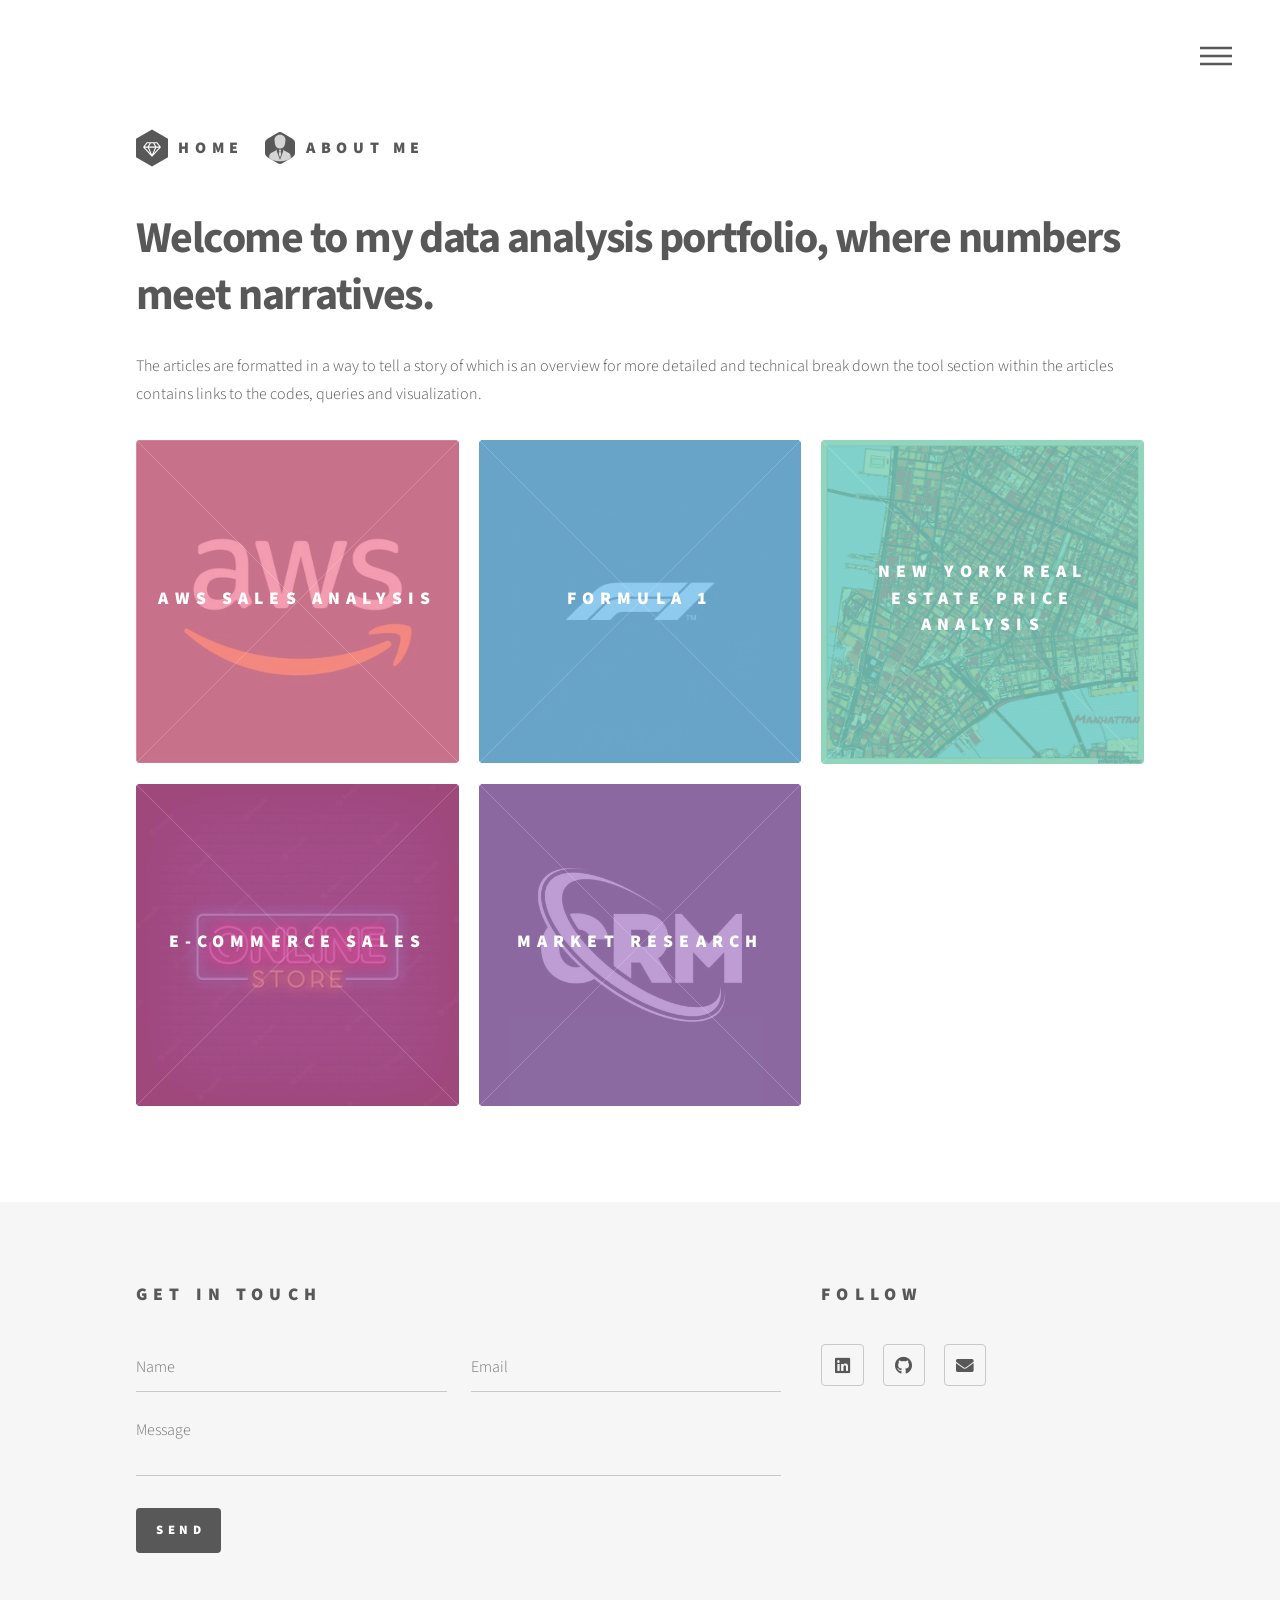
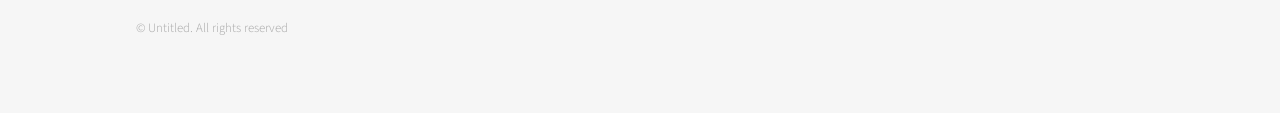
==== index.html @ e670a3c3 "Add files via upload" ====
<!DOCTYPE HTML>
<!--
	Phantom by HTML5 UP
	html5up.net | @ajlkn
	Free for personal and commercial use under the CCA 3.0 license (html5up.net/license)
-->
<html>
	<head>
		<title>Data Analysis Project Portfolio by Dagem H Tewodros </title>
		<meta charset="utf-8" />
		<meta name="viewport" content="width=device-width, initial-scale=1, user-scalable=no" />
		<link rel="stylesheet" href="assets/css/main.css" />
		<noscript><link rel="stylesheet" href="assets/css/noscript.css" /></noscript>
	</head>
	<body class="is-preload">
		<!-- Wrapper -->
			<div id="wrapper">

				<!-- Header -->
					<header id="header">
    					<div class="inner">
     					   <!-- Logo Container -->
      						  <div class="logo-container" style="display: flex; align-items: center;">
        			    <!-- First Logo and Link -->
           					 <a href="index.html" class="logo" style="display: flex; align-items: center; margin-right: 20px;">
             				   <span class="symbol"><img src="images/logo.svg" alt="" style="height: 40px;"/></span>
            					<span class="title">Home</span>
            				</a>

           				 <!-- Second Logo and Link -->
            				<a href="About Me.html" class="logo" style="display: flex; align-items: center;">
             				   <span class="symbol"><img src="images/about_me.svg" alt="" style="height: 40px;"/></span>
                				<span class="title">About Me</span>
            				</a>
        				</div>

       				 <!-- Nav -->
       					 <nav>
       					     <ul>
       					         <li><a href="#menu">Menu</a></li>
           					 </ul>
       					 </nav>
  					  </div>
					</header>


				<!-- Menu -->
					<nav id="menu">
						<h2>Menu</h2>
						<ul>
							<li><a href="index.html">Home</a></li>
							<li><a href="About Me.html">About Me</a></li>
						</ul>
					</nav>

				<!-- Main -->
					<div id="main">
						<div class="inner">
							<header>
								<h1>Welcome to my data analysis portfolio, where numbers meet narratives.</h1>
								<p>The articles are formatted in a way to tell a story of which is an overview for more detailed and technical break down the tool section within the articles contains links to the codes, queries and visualization. </p>
							</header>
							<section class="tiles">
								<article class="style1">
									<span class="image">
										<img src="images/AWS logo.jpeg" alt="" />
									</span>
									<a href="AWS Sales Analysis.html">
										<h2>AWS Sales Analysis</h2>
										<div class="content">
											<p>Data Normalization and Cleaning Through MySQL and Visualization Through Tableau</p>
										</div>
									</a>
								</article>
								<article class="style2">
									<span class="image">
										<img src="images/Formula one.jpeg" alt="" />
									</span>
									<a href="Formula 1.html">
										<h2>Formula 1</h2>
										<div class="content">
											<p>Data Cleaning and Expolration Through MySQL and Visualization Through Power BI </p>
										</div>
									</a>
								</article>
								<article class="style3">
									<span class="image">
										<img src="images/manhattan.png" alt="" />
									</span>
									<a href="New York Real Estate Price Analysis.html">
										<h2> New York Real Estate Price Analysis </h2>
										<div class="content">
											<p> Data Cleaning,Price Forcasting and Visualization Through Python</p>
										</div>
									</a>
								</article>
								<article class="style4">
									<span class="image">
										<img src="images/online shop.jpeg" alt="" />
									</span>
									<a href="E-Commerce Sales.html">
										<h2>E-Commerce Sales</h2>
										<div class="content">
											<p>Data Cleaning and Expolration Through MySQL and Visualization Through Power BI.</p>
										</div>
									</a>
								</article>
								<article class="style5">
									<span class="image">
										<img src="images/CRM icon.jpg" alt="" />
									</span>
									<a href="Market Research.html">
										<h2>Market Research</h2>
										<div class="content">
											<p>Collected and visualized(via Tableau) CRM data  from 2018–2023, resulting in a full market research report on Market trends and Competitor analysis.</p>
										</div>
									</a>
							</section>
						</div>
					</div>

				<!-- Footer -->
					<footer id="footer">
						<div class="inner">
							<section>
								<h2>Get in touch</h2>
								<form method="post" action="https://formspree.io/f/mrbzwany">
									<div class="fields">
										<div class="field half">
											<input type="text" name="name" id="name" placeholder="Name" required />
										</div>
										<div class="field half">
											<input type="email" name="email" id="email" placeholder="Email" required />
										</div>
										<div class="field">
											<textarea name="message" id="message" placeholder="Message" required></textarea>
										</div>
									</div>
									<ul class="actions">
										<li><input type="submit" value="Send" class="primary" /></li>
									</ul>
								</form>
							</section>
							<section>
								<h2>Follow</h2>
								<ul class="icons">
									<li><a href="https://www.linkedin.com/in/dagem-tewodros-414604302/" class="icon brands style2 fa-linkedin"><span class="label">Linked in</span></a></li>
									<li><a href="https://github.com/Dagem-H-Tewodros" class="icon brands style2 fa-github"><span class="label">GitHub</span></a></li>
									<li><a href="mailto:dagem.h.tewodros@gmail.com" class="icon solid style2 fa-envelope"><span class="label">Email</span></a></li>
								</ul>
							</section>
							<ul class="copyright">
								<li>&copy; Untitled. All rights reserved</li></li>
							</ul>
						</div>
					</footer>

			</div>

		<!-- Scripts -->
			<script src="assets/js/jquery.min.js"></script>
			<script src="assets/js/browser.min.js"></script>
			<script src="assets/js/breakpoints.min.js"></script>
			<script src="assets/js/util.js"></script>
			<script src="assets/js/main.js"></script>

	</body>
</html>
---- assets/css/main.css ----
@import url(fontawesome-all.min.css);
@import url("https://fonts.googleapis.com/css?family=Source+Sans+Pro:300,700,900");

/*
	Phantom by HTML5 UP
	html5up.net | @ajlkn
	Free for personal and commercial use under the CCA 3.0 license (html5up.net/license)
*/

html, body, div, span, applet, object,
iframe, h1, h2, h3, h4, h5, h6, p, blockquote,
pre, a, abbr, acronym, address, big, cite,
code, del, dfn, em, img, ins, kbd, q, s, samp,
small, strike, strong, sub, sup, tt, var, b,
u, i, center, dl, dt, dd, ol, ul, li, fieldset,
form, label, legend, table, caption, tbody,
tfoot, thead, tr, th, td, article, aside,
canvas, details, embed, figure, figcaption,
footer, header, hgroup, menu, nav, output, ruby,
section, summary, time, mark, audio, video {
	margin: 0;
	padding: 0;
	border: 0;
	font-size: 100%;
	font: inherit;
	vertical-align: baseline;}

article, aside, details, figcaption, figure,
footer, header, hgroup, menu, nav, section {
	display: block;}

body {
	line-height: 1;
}

ol, ul {
	list-style: none;
}

blockquote, q {
	quotes: none;
}

	blockquote:before, blockquote:after, q:before, q:after {
		content: '';
		content: none;
	}

table {
	border-collapse: collapse;
	border-spacing: 0;
}

body {
	-webkit-text-size-adjust: none;
}

mark {
	background-color: transparent;
	color: inherit;
}

input::-moz-focus-inner {
	border: 0;
	padding: 0;
}

input, select, textarea {
	-moz-appearance: none;
	-webkit-appearance: none;
	-ms-appearance: none;
	appearance: none;
}

/* Basic */

	@-ms-viewport {
		width: device-width;
	}

	body {
		-ms-overflow-style: scrollbar;
	}

	@media screen and (max-width: 480px) {

		html, body {
			min-width: 320px;
		}

	}

	html {
		box-sizing: border-box;
	}

	*, *:before, *:after {
		box-sizing: inherit;
	}

	body {
		background: #ffffff;
	}

		body.is-preload *, body.is-preload *:before, body.is-preload *:after {
			-moz-animation: none !important;
			-webkit-animation: none !important;
			-ms-animation: none !important;
			animation: none !important;
			-moz-transition: none !important;
			-webkit-transition: none !important;
			-ms-transition: none !important;
			transition: none !important;
		}

/* Type */

	body, input, select, textarea {
		color: #585858;
		font-family: "Source Sans Pro", Helvetica, sans-serif;
		font-size: 16pt;
		font-weight: 300;
		line-height: 1.75;
	}

		@media screen and (max-width: 1680px) {

			body, input, select, textarea {
				font-size: 14pt;
			}

		}

		@media screen and (max-width: 1280px) {

			body, input, select, textarea {
				font-size: 12pt;
			}

		}

	a {
		-moz-transition: border-bottom-color 0.2s ease, color 0.2s ease;
		-webkit-transition: border-bottom-color 0.2s ease, color 0.2s ease;
		-ms-transition: border-bottom-color 0.2s ease, color 0.2s ease;
		transition: border-bottom-color 0.2s ease, color 0.2s ease;
		text-decoration: none;
		color: #585858;
		border-bottom: dotted 1px rgba(88, 88, 88, 0.5);
	}

		a:hover {
			border-bottom-color: transparent;
			color: #f2849e !important;
		}

	strong, b {
		font-weight: 900;
	}

	em, i {
		font-style: italic;
	}

	p {
		margin: 0 0 2em 0;
	}

	h1 {
		font-size: 2.75em;
		font-weight: 700;
		line-height: 1.3;
		margin: 0 0 1em 0;
		letter-spacing: -0.035em;
	}

		h1 a {
			color: inherit;
		}

		@media screen and (max-width: 736px) {

			h1 {
				font-size: 2em;
				margin: 0 0 1em 0;
			}

		}

		@media screen and (max-width: 360px) {

			h1 {
				font-size: 1.75em;
			}

		}

	h2, h3, h4, h5, h6 {
		font-weight: 900;
		line-height: 1.5;
		margin: 0 0 2em 0;
		text-transform: uppercase;
		letter-spacing: 0.35em;
	}

		h2 a, h3 a, h4 a, h5 a, h6 a {
			color: inherit;
		}

	h2 {
		font-size: 1.1em;
	}

	h3 {
		font-size: 1em;
	}

	h4 {
		font-size: 0.8em;
	}

	h5 {
		font-size: 0.8em;
	}

	h6 {
		font-size: 0.8em;
	}

	@media screen and (max-width: 980px) {

		h1 br, h2 br, h3 br, h4 br, h5 br, h6 br {
			display: none;
		}

	}

	@media screen and (max-width: 736px) {

		h2 {
			font-size: 1em;
		}

		h3 {
			font-size: 0.8em;
		}

	}

	sub {
		font-size: 0.8em;
		position: relative;
		top: 0.5em;
	}

	sup {
		font-size: 0.8em;
		position: relative;
		top: -0.5em;
	}

	blockquote {
		border-left: solid 4px #c9c9c9;
		font-style: italic;
		margin: 0 0 2em 0;
		padding: 0.5em 0 0.5em 2em;
	}

	code {
		background: rgba(144, 144, 144, 0.075);
		border-radius: 4px;
		border: solid 1px #c9c9c9;
		font-family: "Courier New", monospace;
		font-size: 0.9em;
		margin: 0 0.25em;
		padding: 0.25em 0.65em;
	}

	pre {
		-webkit-overflow-scrolling: touch;
		font-family: "Courier New", monospace;
		font-size: 0.9em;
		margin: 0 0 2em 0;
	}

		pre code {
			display: block;
			line-height: 1.75;
			padding: 1em 1.5em;
			overflow-x: auto;
		}

	hr {
		border: 0;
		border-bottom: solid 1px #c9c9c9;
		margin: 2em 0;
	}

		hr.major {
			margin: 3em 0;
		}

	.align-left {
		text-align: left;
	}

	.align-center {
		text-align: center;
	}

	.align-right {
		text-align: right;
	}

/* Row */

	.row {
		display: flex;
		flex-wrap: wrap;
		box-sizing: border-box;
		align-items: stretch;
	}

		.row > * {
			box-sizing: border-box;
		}

		.row.gtr-uniform > * > :last-child {
			margin-bottom: 0;
		}

		.row.aln-left {
			justify-content: flex-start;
		}

		.row.aln-center {
			justify-content: center;
		}

		.row.aln-right {
			justify-content: flex-end;
		}

		.row.aln-top {
			align-items: flex-start;
		}

		.row.aln-middle {
			align-items: center;
		}

		.row.aln-bottom {
			align-items: flex-end;
		}

		.row > .imp {
			order: -1;
		}

		.row > .col-1 {
			width: 8.33333%;
		}

		.row > .off-1 {
			margin-left: 8.33333%;
		}

		.row > .col-2 {
			width: 16.66667%;
		}

		.row > .off-2 {
			margin-left: 16.66667%;
		}

		.row > .col-3 {
			width: 25%;
		}

		.row > .off-3 {
			margin-left: 25%;
		}

		.row > .col-4 {
			width: 33.33333%;
		}

		.row > .off-4 {
			margin-left: 33.33333%;
		}

		.row > .col-5 {
			width: 41.66667%;
		}

		.row > .off-5 {
			margin-left: 41.66667%;
		}

		.row > .col-6 {
			width: 50%;
		}

		.row > .off-6 {
			margin-left: 50%;
		}

		.row > .col-7 {
			width: 58.33333%;
		}

		.row > .off-7 {
			margin-left: 58.33333%;
		}

		.row > .col-8 {
			width: 66.66667%;
		}

		.row > .off-8 {
			margin-left: 66.66667%;
		}

		.row > .col-9 {
			width: 75%;
		}

		.row > .off-9 {
			margin-left: 75%;
		}

		.row > .col-10 {
			width: 83.33333%;
		}

		.row > .off-10 {
			margin-left: 83.33333%;
		}

		.row > .col-11 {
			width: 91.66667%;
		}

		.row > .off-11 {
			margin-left: 91.66667%;
		}

		.row > .col-12 {
			width: 100%;
		}

		.row > .off-12 {
			margin-left: 100%;
		}

		.row.gtr-0 {
			margin-top: 0;
			margin-left: 0em;
		}

			.row.gtr-0 > * {
				padding: 0 0 0 0em;
			}

			.row.gtr-0.gtr-uniform {
				margin-top: 0em;
			}

				.row.gtr-0.gtr-uniform > * {
					padding-top: 0em;
				}

		.row.gtr-25 {
			margin-top: 0;
			margin-left: -0.5em;
		}

			.row.gtr-25 > * {
				padding: 0 0 0 0.5em;
			}

			.row.gtr-25.gtr-uniform {
				margin-top: -0.5em;
			}

				.row.gtr-25.gtr-uniform > * {
					padding-top: 0.5em;
				}

		.row.gtr-50 {
			margin-top: 0;
			margin-left: -1em;
		}

			.row.gtr-50 > * {
				padding: 0 0 0 1em;
			}

			.row.gtr-50.gtr-uniform {
				margin-top: -1em;
			}

				.row.gtr-50.gtr-uniform > * {
					padding-top: 1em;
				}

		.row {
			margin-top: 0;
			margin-left: -2em;
		}

			.row > * {
				padding: 0 0 0 2em;
			}

			.row.gtr-uniform {
				margin-top: -2em;
			}

				.row.gtr-uniform > * {
					padding-top: 2em;
				}

		.row.gtr-150 {
			margin-top: 0;
			margin-left: -3em;
		}

			.row.gtr-150 > * {
				padding: 0 0 0 3em;
			}

			.row.gtr-150.gtr-uniform {
				margin-top: -3em;
			}

				.row.gtr-150.gtr-uniform > * {
					padding-top: 3em;
				}

		.row.gtr-200 {
			margin-top: 0;
			margin-left: -4em;
		}

			.row.gtr-200 > * {
				padding: 0 0 0 4em;
			}

			.row.gtr-200.gtr-uniform {
				margin-top: -4em;
			}

				.row.gtr-200.gtr-uniform > * {
					padding-top: 4em;
				}

		@media screen and (max-width: 1680px) {

			.row {
				display: flex;
				flex-wrap: wrap;
				box-sizing: border-box;
				align-items: stretch;
			}

				.row > * {
					box-sizing: border-box;
				}

				.row.gtr-uniform > * > :last-child {
					margin-bottom: 0;
				}

				.row.aln-left {
					justify-content: flex-start;
				}

				.row.aln-center {
					justify-content: center;
				}

				.row.aln-right {
					justify-content: flex-end;
				}

				.row.aln-top {
					align-items: flex-start;
				}

				.row.aln-middle {
					align-items: center;
				}

				.row.aln-bottom {
					align-items: flex-end;
				}

				.row > .imp-xlarge {
					order: -1;
				}

				.row > .col-1-xlarge {
					width: 8.33333%;
				}

				.row > .off-1-xlarge {
					margin-left: 8.33333%;
				}

				.row > .col-2-xlarge {
					width: 16.66667%;
				}

				.row > .off-2-xlarge {
					margin-left: 16.66667%;
				}

				.row > .col-3-xlarge {
					width: 25%;
				}

				.row > .off-3-xlarge {
					margin-left: 25%;
				}

				.row > .col-4-xlarge {
					width: 33.33333%;
				}

				.row > .off-4-xlarge {
					margin-left: 33.33333%;
				}

				.row > .col-5-xlarge {
					width: 41.66667%;
				}

				.row > .off-5-xlarge {
					margin-left: 41.66667%;
				}

				.row > .col-6-xlarge {
					width: 50%;
				}

				.row > .off-6-xlarge {
					margin-left: 50%;
				}

				.row > .col-7-xlarge {
					width: 58.33333%;
				}

				.row > .off-7-xlarge {
					margin-left: 58.33333%;
				}

				.row > .col-8-xlarge {
					width: 66.66667%;
				}

				.row > .off-8-xlarge {
					margin-left: 66.66667%;
				}

				.row > .col-9-xlarge {
					width: 75%;
				}

				.row > .off-9-xlarge {
					margin-left: 75%;
				}

				.row > .col-10-xlarge {
					width: 83.33333%;
				}

				.row > .off-10-xlarge {
					margin-left: 83.33333%;
				}

				.row > .col-11-xlarge {
					width: 91.66667%;
				}

				.row > .off-11-xlarge {
					margin-left: 91.66667%;
				}

				.row > .col-12-xlarge {
					width: 100%;
				}

				.row > .off-12-xlarge {
					margin-left: 100%;
				}

				.row.gtr-0 {
					margin-top: 0;
					margin-left: 0em;
				}

					.row.gtr-0 > * {
						padding: 0 0 0 0em;
					}

					.row.gtr-0.gtr-uniform {
						margin-top: 0em;
					}

						.row.gtr-0.gtr-uniform > * {
							padding-top: 0em;
						}

				.row.gtr-25 {
					margin-top: 0;
					margin-left: -0.5em;
				}

					.row.gtr-25 > * {
						padding: 0 0 0 0.5em;
					}

					.row.gtr-25.gtr-uniform {
						margin-top: -0.5em;
					}

						.row.gtr-25.gtr-uniform > * {
							padding-top: 0.5em;
						}

				.row.gtr-50 {
					margin-top: 0;
					margin-left: -1em;
				}

					.row.gtr-50 > * {
						padding: 0 0 0 1em;
					}

					.row.gtr-50.gtr-uniform {
						margin-top: -1em;
					}

						.row.gtr-50.gtr-uniform > * {
							padding-top: 1em;
						}

				.row {
					margin-top: 0;
					margin-left: -2em;
				}

					.row > * {
						padding: 0 0 0 2em;
					}

					.row.gtr-uniform {
						margin-top: -2em;
					}

						.row.gtr-uniform > * {
							padding-top: 2em;
						}

				.row.gtr-150 {
					margin-top: 0;
					margin-left: -3em;
				}

					.row.gtr-150 > * {
						padding: 0 0 0 3em;
					}

					.row.gtr-150.gtr-uniform {
						margin-top: -3em;
					}

						.row.gtr-150.gtr-uniform > * {
							padding-top: 3em;
						}

				.row.gtr-200 {
					margin-top: 0;
					margin-left: -4em;
				}

					.row.gtr-200 > * {
						padding: 0 0 0 4em;
					}

					.row.gtr-200.gtr-uniform {
						margin-top: -4em;
					}

						.row.gtr-200.gtr-uniform > * {
							padding-top: 4em;
						}

		}

		@media screen and (max-width: 1280px) {

			.row {
				display: flex;
				flex-wrap: wrap;
				box-sizing: border-box;
				align-items: stretch;
			}

				.row > * {
					box-sizing: border-box;
				}

				.row.gtr-uniform > * > :last-child {
					margin-bottom: 0;
				}

				.row.aln-left {
					justify-content: flex-start;
				}

				.row.aln-center {
					justify-content: center;
				}

				.row.aln-right {
					justify-content: flex-end;
				}

				.row.aln-top {
					align-items: flex-start;
				}

				.row.aln-middle {
					align-items: center;
				}

				.row.aln-bottom {
					align-items: flex-end;
				}

				.row > .imp-large {
					order: -1;
				}

				.row > .col-1-large {
					width: 8.33333%;
				}

				.row > .off-1-large {
					margin-left: 8.33333%;
				}

				.row > .col-2-large {
					width: 16.66667%;
				}

				.row > .off-2-large {
					margin-left: 16.66667%;
				}

				.row > .col-3-large {
					width: 25%;
				}

				.row > .off-3-large {
					margin-left: 25%;
				}

				.row > .col-4-large {
					width: 33.33333%;
				}

				.row > .off-4-large {
					margin-left: 33.33333%;
				}

				.row > .col-5-large {
					width: 41.66667%;
				}

				.row > .off-5-large {
					margin-left: 41.66667%;
				}

				.row > .col-6-large {
					width: 50%;
				}

				.row > .off-6-large {
					margin-left: 50%;
				}

				.row > .col-7-large {
					width: 58.33333%;
				}

				.row > .off-7-large {
					margin-left: 58.33333%;
				}

				.row > .col-8-large {
					width: 66.66667%;
				}

				.row > .off-8-large {
					margin-left: 66.66667%;
				}

				.row > .col-9-large {
					width: 75%;
				}

				.row > .off-9-large {
					margin-left: 75%;
				}

				.row > .col-10-large {
					width: 83.33333%;
				}

				.row > .off-10-large {
					margin-left: 83.33333%;
				}

				.row > .col-11-large {
					width: 91.66667%;
				}

				.row > .off-11-large {
					margin-left: 91.66667%;
				}

				.row > .col-12-large {
					width: 100%;
				}

				.row > .off-12-large {
					margin-left: 100%;
				}

				.row.gtr-0 {
					margin-top: 0;
					margin-left: 0em;
				}

					.row.gtr-0 > * {
						padding: 0 0 0 0em;
					}

					.row.gtr-0.gtr-uniform {
						margin-top: 0em;
					}

						.row.gtr-0.gtr-uniform > * {
							padding-top: 0em;
						}

				.row.gtr-25 {
					margin-top: 0;
					margin-left: -0.5em;
				}

					.row.gtr-25 > * {
						padding: 0 0 0 0.5em;
					}

					.row.gtr-25.gtr-uniform {
						margin-top: -0.5em;
					}

						.row.gtr-25.gtr-uniform > * {
							padding-top: 0.5em;
						}

				.row.gtr-50 {
					margin-top: 0;
					margin-left: -1em;
				}

					.row.gtr-50 > * {
						padding: 0 0 0 1em;
					}

					.row.gtr-50.gtr-uniform {
						margin-top: -1em;
					}

						.row.gtr-50.gtr-uniform > * {
							padding-top: 1em;
						}

				.row {
					margin-top: 0;
					margin-left: -2em;
				}

					.row > * {
						padding: 0 0 0 2em;
					}

					.row.gtr-uniform {
						margin-top: -2em;
					}

						.row.gtr-uniform > * {
							padding-top: 2em;
						}

				.row.gtr-150 {
					margin-top: 0;
					margin-left: -3em;
				}

					.row.gtr-150 > * {
						padding: 0 0 0 3em;
					}

					.row.gtr-150.gtr-uniform {
						margin-top: -3em;
					}

						.row.gtr-150.gtr-uniform > * {
							padding-top: 3em;
						}

				.row.gtr-200 {
					margin-top: 0;
					margin-left: -4em;
				}

					.row.gtr-200 > * {
						padding: 0 0 0 4em;
					}

					.row.gtr-200.gtr-uniform {
						margin-top: -4em;
					}

						.row.gtr-200.gtr-uniform > * {
							padding-top: 4em;
						}

		}

		@media screen and (max-width: 980px) {

			.row {
				display: flex;
				flex-wrap: wrap;
				box-sizing: border-box;
				align-items: stretch;
			}

				.row > * {
					box-sizing: border-box;
				}

				.row.gtr-uniform > * > :last-child {
					margin-bottom: 0;
				}

				.row.aln-left {
					justify-content: flex-start;
				}

				.row.aln-center {
					justify-content: center;
				}

				.row.aln-right {
					justify-content: flex-end;
				}

				.row.aln-top {
					align-items: flex-start;
				}

				.row.aln-middle {
					align-items: center;
				}

				.row.aln-bottom {
					align-items: flex-end;
				}

				.row > .imp-medium {
					order: -1;
				}

				.row > .col-1-medium {
					width: 8.33333%;
				}

				.row > .off-1-medium {
					margin-left: 8.33333%;
				}

				.row > .col-2-medium {
					width: 16.66667%;
				}

				.row > .off-2-medium {
					margin-left: 16.66667%;
				}

				.row > .col-3-medium {
					width: 25%;
				}

				.row > .off-3-medium {
					margin-left: 25%;
				}

				.row > .col-4-medium {
					width: 33.33333%;
				}

				.row > .off-4-medium {
					margin-left: 33.33333%;
				}

				.row > .col-5-medium {
					width: 41.66667%;
				}

				.row > .off-5-medium {
					margin-left: 41.66667%;
				}

				.row > .col-6-medium {
					width: 50%;
				}

				.row > .off-6-medium {
					margin-left: 50%;
				}

				.row > .col-7-medium {
					width: 58.33333%;
				}

				.row > .off-7-medium {
					margin-left: 58.33333%;
				}

				.row > .col-8-medium {
					width: 66.66667%;
				}

				.row > .off-8-medium {
					margin-left: 66.66667%;
				}

				.row > .col-9-medium {
					width: 75%;
				}

				.row > .off-9-medium {
					margin-left: 75%;
				}

				.row > .col-10-medium {
					width: 83.33333%;
				}

				.row > .off-10-medium {
					margin-left: 83.33333%;
				}

				.row > .col-11-medium {
					width: 91.66667%;
				}

				.row > .off-11-medium {
					margin-left: 91.66667%;
				}

				.row > .col-12-medium {
					width: 100%;
				}

				.row > .off-12-medium {
					margin-left: 100%;
				}

				.row.gtr-0 {
					margin-top: 0;
					margin-left: 0em;
				}

					.row.gtr-0 > * {
						padding: 0 0 0 0em;
					}

					.row.gtr-0.gtr-uniform {
						margin-top: 0em;
					}

						.row.gtr-0.gtr-uniform > * {
							padding-top: 0em;
						}

				.row.gtr-25 {
					margin-top: 0;
					margin-left: -0.375em;
				}

					.row.gtr-25 > * {
						padding: 0 0 0 0.375em;
					}

					.row.gtr-25.gtr-uniform {
						margin-top: -0.375em;
					}

						.row.gtr-25.gtr-uniform > * {
							padding-top: 0.375em;
						}

				.row.gtr-50 {
					margin-top: 0;
					margin-left: -0.75em;
				}

					.row.gtr-50 > * {
						padding: 0 0 0 0.75em;
					}

					.row.gtr-50.gtr-uniform {
						margin-top: -0.75em;
					}

						.row.gtr-50.gtr-uniform > * {
							padding-top: 0.75em;
						}

				.row {
					margin-top: 0;
					margin-left: -1.5em;
				}

					.row > * {
						padding: 0 0 0 1.5em;
					}

					.row.gtr-uniform {
						margin-top: -1.5em;
					}

						.row.gtr-uniform > * {
							padding-top: 1.5em;
						}

				.row.gtr-150 {
					margin-top: 0;
					margin-left: -2.25em;
				}

					.row.gtr-150 > * {
						padding: 0 0 0 2.25em;
					}

					.row.gtr-150.gtr-uniform {
						margin-top: -2.25em;
					}

						.row.gtr-150.gtr-uniform > * {
							padding-top: 2.25em;
						}

				.row.gtr-200 {
					margin-top: 0;
					margin-left: -3em;
				}

					.row.gtr-200 > * {
						padding: 0 0 0 3em;
					}

					.row.gtr-200.gtr-uniform {
						margin-top: -3em;
					}

						.row.gtr-200.gtr-uniform > * {
							padding-top: 3em;
						}

		}

		@media screen and (max-width: 736px) {

			.row {
				display: flex;
				flex-wrap: wrap;
				box-sizing: border-box;
				align-items: stretch;
			}

				.row > * {
					box-sizing: border-box;
				}

				.row.gtr-uniform > * > :last-child {
					margin-bottom: 0;
				}

				.row.aln-left {
					justify-content: flex-start;
				}

				.row.aln-center {
					justify-content: center;
				}

				.row.aln-right {
					justify-content: flex-end;
				}

				.row.aln-top {
					align-items: flex-start;
				}

				.row.aln-middle {
					align-items: center;
				}

				.row.aln-bottom {
					align-items: flex-end;
				}

				.row > .imp-small {
					order: -1;
				}

				.row > .col-1-small {
					width: 8.33333%;
				}

				.row > .off-1-small {
					margin-left: 8.33333%;
				}

				.row > .col-2-small {
					width: 16.66667%;
				}

				.row > .off-2-small {
					margin-left: 16.66667%;
				}

				.row > .col-3-small {
					width: 25%;
				}

				.row > .off-3-small {
					margin-left: 25%;
				}

				.row > .col-4-small {
					width: 33.33333%;
				}

				.row > .off-4-small {
					margin-left: 33.33333%;
				}

				.row > .col-5-small {
					width: 41.66667%;
				}

				.row > .off-5-small {
					margin-left: 41.66667%;
				}

				.row > .col-6-small {
					width: 50%;
				}

				.row > .off-6-small {
					margin-left: 50%;
				}

				.row > .col-7-small {
					width: 58.33333%;
				}

				.row > .off-7-small {
					margin-left: 58.33333%;
				}

				.row > .col-8-small {
					width: 66.66667%;
				}

				.row > .off-8-small {
					margin-left: 66.66667%;
				}

				.row > .col-9-small {
					width: 75%;
				}

				.row > .off-9-small {
					margin-left: 75%;
				}

				.row > .col-10-small {
					width: 83.33333%;
				}

				.row > .off-10-small {
					margin-left: 83.33333%;
				}

				.row > .col-11-small {
					width: 91.66667%;
				}

				.row > .off-11-small {
					margin-left: 91.66667%;
				}

				.row > .col-12-small {
					width: 100%;
				}

				.row > .off-12-small {
					margin-left: 100%;
				}

				.row.gtr-0 {
					margin-top: 0;
					margin-left: 0em;
				}

					.row.gtr-0 > * {
						padding: 0 0 0 0em;
					}

					.row.gtr-0.gtr-uniform {
						margin-top: 0em;
					}

						.row.gtr-0.gtr-uniform > * {
							padding-top: 0em;
						}

				.row.gtr-25 {
					margin-top: 0;
					margin-left: -0.25em;
				}

					.row.gtr-25 > * {
						padding: 0 0 0 0.25em;
					}

					.row.gtr-25.gtr-uniform {
						margin-top: -0.25em;
					}

						.row.gtr-25.gtr-uniform > * {
							padding-top: 0.25em;
						}

				.row.gtr-50 {
					margin-top: 0;
					margin-left: -0.5em;
				}

					.row.gtr-50 > * {
						padding: 0 0 0 0.5em;
					}

					.row.gtr-50.gtr-uniform {
						margin-top: -0.5em;
					}

						.row.gtr-50.gtr-uniform > * {
							padding-top: 0.5em;
						}

				.row {
					margin-top: 0;
					margin-left: -1em;
				}

					.row > * {
						padding: 0 0 0 1em;
					}

					.row.gtr-uniform {
						margin-top: -1em;
					}

						.row.gtr-uniform > * {
							padding-top: 1em;
						}

				.row.gtr-150 {
					margin-top: 0;
					margin-left: -1.5em;
				}

					.row.gtr-150 > * {
						padding: 0 0 0 1.5em;
					}

					.row.gtr-150.gtr-uniform {
						margin-top: -1.5em;
					}

						.row.gtr-150.gtr-uniform > * {
							padding-top: 1.5em;
						}

				.row.gtr-200 {
					margin-top: 0;
					margin-left: -2em;
				}

					.row.gtr-200 > * {
						padding: 0 0 0 2em;
					}

					.row.gtr-200.gtr-uniform {
						margin-top: -2em;
					}

						.row.gtr-200.gtr-uniform > * {
							padding-top: 2em;
						}

		}

		@media screen and (max-width: 480px) {

			.row {
				display: flex;
				flex-wrap: wrap;
				box-sizing: border-box;
				align-items: stretch;
			}

				.row > * {
					box-sizing: border-box;
				}

				.row.gtr-uniform > * > :last-child {
					margin-bottom: 0;
				}

				.row.aln-left {
					justify-content: flex-start;
				}

				.row.aln-center {
					justify-content: center;
				}

				.row.aln-right {
					justify-content: flex-end;
				}

				.row.aln-top {
					align-items: flex-start;
				}

				.row.aln-middle {
					align-items: center;
				}

				.row.aln-bottom {
					align-items: flex-end;
				}

				.row > .imp-xsmall {
					order: -1;
				}

				.row > .col-1-xsmall {
					width: 8.33333%;
				}

				.row > .off-1-xsmall {
					margin-left: 8.33333%;
				}

				.row > .col-2-xsmall {
					width: 16.66667%;
				}

				.row > .off-2-xsmall {
					margin-left: 16.66667%;
				}

				.row > .col-3-xsmall {
					width: 25%;
				}

				.row > .off-3-xsmall {
					margin-left: 25%;
				}

				.row > .col-4-xsmall {
					width: 33.33333%;
				}

				.row > .off-4-xsmall {
					margin-left: 33.33333%;
				}

				.row > .col-5-xsmall {
					width: 41.66667%;
				}

				.row > .off-5-xsmall {
					margin-left: 41.66667%;
				}

				.row > .col-6-xsmall {
					width: 50%;
				}

				.row > .off-6-xsmall {
					margin-left: 50%;
				}

				.row > .col-7-xsmall {
					width: 58.33333%;
				}

				.row > .off-7-xsmall {
					margin-left: 58.33333%;
				}

				.row > .col-8-xsmall {
					width: 66.66667%;
				}

				.row > .off-8-xsmall {
					margin-left: 66.66667%;
				}

				.row > .col-9-xsmall {
					width: 75%;
				}

				.row > .off-9-xsmall {
					margin-left: 75%;
				}

				.row > .col-10-xsmall {
					width: 83.33333%;
				}

				.row > .off-10-xsmall {
					margin-left: 83.33333%;
				}

				.row > .col-11-xsmall {
					width: 91.66667%;
				}

				.row > .off-11-xsmall {
					margin-left: 91.66667%;
				}

				.row > .col-12-xsmall {
					width: 100%;
				}

				.row > .off-12-xsmall {
					margin-left: 100%;
				}

				.row.gtr-0 {
					margin-top: 0;
					margin-left: 0em;
				}

					.row.gtr-0 > * {
						padding: 0 0 0 0em;
					}

					.row.gtr-0.gtr-uniform {
						margin-top: 0em;
					}

						.row.gtr-0.gtr-uniform > * {
							padding-top: 0em;
						}

				.row.gtr-25 {
					margin-top: 0;
					margin-left: -0.25em;
				}

					.row.gtr-25 > * {
						padding: 0 0 0 0.25em;
					}

					.row.gtr-25.gtr-uniform {
						margin-top: -0.25em;
					}

						.row.gtr-25.gtr-uniform > * {
							padding-top: 0.25em;
						}

				.row.gtr-50 {
					margin-top: 0;
					margin-left: -0.5em;
				}

					.row.gtr-50 > * {
						padding: 0 0 0 0.5em;
					}

					.row.gtr-50.gtr-uniform {
						margin-top: -0.5em;
					}

						.row.gtr-50.gtr-uniform > * {
							padding-top: 0.5em;
						}

				.row {
					margin-top: 0;
					margin-left: -1em;
				}

					.row > * {
						padding: 0 0 0 1em;
					}

					.row.gtr-uniform {
						margin-top: -1em;
					}

						.row.gtr-uniform > * {
							padding-top: 1em;
						}

				.row.gtr-150 {
					margin-top: 0;
					margin-left: -1.5em;
				}

					.row.gtr-150 > * {
						padding: 0 0 0 1.5em;
					}

					.row.gtr-150.gtr-uniform {
						margin-top: -1.5em;
					}

						.row.gtr-150.gtr-uniform > * {
							padding-top: 1.5em;
						}

				.row.gtr-200 {
					margin-top: 0;
					margin-left: -2em;
				}

					.row.gtr-200 > * {
						padding: 0 0 0 2em;
					}

					.row.gtr-200.gtr-uniform {
						margin-top: -2em;
					}

						.row.gtr-200.gtr-uniform > * {
							padding-top: 2em;
						}

		}

/* Section/Article */

	section.special, article.special {
		text-align: center;
	}

	header p {
		margin-top: -1em;
	}

	@media screen and (max-width: 736px) {

		header p {
			margin-top: 0;
		}

	}

/* Icon */

	.icon {
		text-decoration: none;
		border-bottom: none;
		position: relative;
	}

		.icon:before {
			-moz-osx-font-smoothing: grayscale;
			-webkit-font-smoothing: antialiased;
			display: inline-block;
			font-style: normal;
			font-variant: normal;
			text-rendering: auto;
			line-height: 1;
			text-transform: none !important;
			font-family: 'Font Awesome 5 Free';
			font-weight: 400;
		}

		.icon > .label {
			display: none;
		}

		.icon:before {
			line-height: inherit;
		}

		.icon.solid:before {
			font-weight: 900;
		}

		.icon.brands:before {
			font-family: 'Font Awesome 5 Brands';
		}

		.icon.style2 {
			-moz-transition: background-color 0.2s ease-in-out, color 0.2s ease-in-out, border-color 0.2s ease-in-out;
			-webkit-transition: background-color 0.2s ease-in-out, color 0.2s ease-in-out, border-color 0.2s ease-in-out;
			-ms-transition: background-color 0.2s ease-in-out, color 0.2s ease-in-out, border-color 0.2s ease-in-out;
			transition: background-color 0.2s ease-in-out, color 0.2s ease-in-out, border-color 0.2s ease-in-out;
			background-color: transparent;
			border: solid 1px #c9c9c9;
			border-radius: 4px;
			width: 2.65em;
			height: 2.65em;
			display: inline-block;
			text-align: center;
			line-height: 2.65em;
			color: inherit;
		}

			.icon.style2:before {
				font-size: 1.1em;
			}

			.icon.style2:hover {
				color: #f2849e;
				border-color: #f2849e;
			}

			.icon.style2:active {
				background-color: rgba(242, 132, 158, 0.1);
			}

/* List */

	ol {
		list-style: decimal;
		margin: 0 0 2em 0;
		padding-left: 1.25em;
	}

		ol li {
			padding-left: 0.25em;
		}

	ul {
		list-style: disc;
		margin: 0 0 2em 0;
		padding-left: 1em;
	}

		ul li {
			padding-left: 0.5em;
		}

		ul.alt {
			list-style: none;
			padding-left: 0;
		}

			ul.alt li {
				border-top: solid 1px #c9c9c9;
				padding: 0.5em 0;
			}

				ul.alt li:first-child {
					border-top: 0;
					padding-top: 0;
				}

	dl {
		margin: 0 0 2em 0;
	}

		dl dt {
			display: block;
			font-weight: 900;
			margin: 0 0 1em 0;
		}

		dl dd {
			margin-left: 2em;
		}

/* Actions */

	ul.actions {
		display: -moz-flex;
		display: -webkit-flex;
		display: -ms-flex;
		display: flex;
		cursor: default;
		list-style: none;
		margin-left: -1em;
		padding-left: 0;
	}

		ul.actions li {
			padding: 0 0 0 1em;
			vertical-align: middle;
		}

		ul.actions.special {
			-moz-justify-content: center;
			-webkit-justify-content: center;
			-ms-justify-content: center;
			justify-content: center;
			width: 100%;
			margin-left: 0;
		}

			ul.actions.special li:first-child {
				padding-left: 0;
			}

		ul.actions.stacked {
			-moz-flex-direction: column;
			-webkit-flex-direction: column;
			-ms-flex-direction: column;
			flex-direction: column;
			margin-left: 0;
		}

			ul.actions.stacked li {
				padding: 1.3em 0 0 0;
			}

				ul.actions.stacked li:first-child {
					padding-top: 0;
				}

		ul.actions.fit {
			width: calc(100% + 1em);
		}

			ul.actions.fit li {
				-moz-flex-grow: 1;
				-webkit-flex-grow: 1;
				-ms-flex-grow: 1;
				flex-grow: 1;
				-moz-flex-shrink: 1;
				-webkit-flex-shrink: 1;
				-ms-flex-shrink: 1;
				flex-shrink: 1;
				width: 100%;
			}

				ul.actions.fit li > * {
					width: 100%;
				}

			ul.actions.fit.stacked {
				width: 100%;
			}

		@media screen and (max-width: 480px) {

			ul.actions:not(.fixed) {
				-moz-flex-direction: column;
				-webkit-flex-direction: column;
				-ms-flex-direction: column;
				flex-direction: column;
				margin-left: 0;
				width: 100% !important;
			}

				ul.actions:not(.fixed) li {
					-moz-flex-grow: 1;
					-webkit-flex-grow: 1;
					-ms-flex-grow: 1;
					flex-grow: 1;
					-moz-flex-shrink: 1;
					-webkit-flex-shrink: 1;
					-ms-flex-shrink: 1;
					flex-shrink: 1;
					padding: 1em 0 0 0;
					text-align: center;
					width: 100%;
				}

					ul.actions:not(.fixed) li > * {
						width: 100%;
					}

					ul.actions:not(.fixed) li:first-child {
						padding-top: 0;
					}

					ul.actions:not(.fixed) li input[type="submit"],
					ul.actions:not(.fixed) li input[type="reset"],
					ul.actions:not(.fixed) li input[type="button"],
					ul.actions:not(.fixed) li button,
					ul.actions:not(.fixed) li .button {
						width: 100%;
					}

						ul.actions:not(.fixed) li input[type="submit"].icon:before,
						ul.actions:not(.fixed) li input[type="reset"].icon:before,
						ul.actions:not(.fixed) li input[type="button"].icon:before,
						ul.actions:not(.fixed) li button.icon:before,
						ul.actions:not(.fixed) li .button.icon:before {
							margin-left: -0.5rem;
						}

		}

/* Icons */

	ul.icons {
		cursor: default;
		list-style: none;
		padding-left: 0;
		margin: -1em 0 2em -1em;
	}

		ul.icons li {
			display: inline-block;
			padding: 1em 0 0 1em;
		}

/* Form */

	form {
		margin: 0 0 2em 0;
		overflow-x: hidden;
	}

		form > :last-child {
			margin-bottom: 0;
		}

		form > .fields {
			display: -moz-flex;
			display: -webkit-flex;
			display: -ms-flex;
			display: flex;
			-moz-flex-wrap: wrap;
			-webkit-flex-wrap: wrap;
			-ms-flex-wrap: wrap;
			flex-wrap: wrap;
			width: calc(100% + 3em);
			margin: -1.5em 0 2em -1.5em;
		}

			form > .fields > .field {
				-moz-flex-grow: 0;
				-webkit-flex-grow: 0;
				-ms-flex-grow: 0;
				flex-grow: 0;
				-moz-flex-shrink: 0;
				-webkit-flex-shrink: 0;
				-ms-flex-shrink: 0;
				flex-shrink: 0;
				padding: 1.5em 0 0 1.5em;
				width: calc(100% - 1.5em);
			}

				form > .fields > .field.half {
					width: calc(50% - 0.75em);
				}

				form > .fields > .field.third {
					width: calc(100%/3 - 0.5em);
				}

				form > .fields > .field.quarter {
					width: calc(25% - 0.375em);
				}

		@media screen and (max-width: 480px) {

			form > .fields {
				width: calc(100% + 3em);
				margin: -1.5em 0 2em -1.5em;
			}

				form > .fields > .field {
					padding: 1.5em 0 0 1.5em;
					width: calc(100% - 1.5em);
				}

					form > .fields > .field.half {
						width: calc(100% - 1.5em);
					}

					form > .fields > .field.third {
						width: calc(100% - 1.5em);
					}

					form > .fields > .field.quarter {
						width: calc(100% - 1.5em);
					}

		}

	label {
		display: block;
		font-size: 0.9em;
		font-weight: 900;
		margin: 0 0 1em 0;
	}

	input[type="text"],
	input[type="password"],
	input[type="email"],
	input[type="tel"],
	select,
	textarea {
		-moz-appearance: none;
		-webkit-appearance: none;
		-ms-appearance: none;
		appearance: none;
		background-color: transparent;
		border: none;
		border-radius: 0;
		border-bottom: solid 1px #c9c9c9;
		color: inherit;
		display: block;
		outline: 0;
		padding: 0;
		text-decoration: none;
		width: 100%;
	}

		input[type="text"]:invalid,
		input[type="password"]:invalid,
		input[type="email"]:invalid,
		input[type="tel"]:invalid,
		select:invalid,
		textarea:invalid {
			box-shadow: none;
		}

		input[type="text"]:focus,
		input[type="password"]:focus,
		input[type="email"]:focus,
		input[type="tel"]:focus,
		select:focus,
		textarea:focus {
			border-bottom-color: #f2849e;
			box-shadow: inset 0 -1px 0 0 #f2849e;
		}

	select {
		background-image: url("data:image/svg+xml;charset=utf8,%3Csvg xmlns='http://www.w3.org/2000/svg' width='40' height='40' preserveAspectRatio='none' viewBox='0 0 40 40'%3E%3Cpath d='M9.4,12.3l10.4,10.4l10.4-10.4c0.2-0.2,0.5-0.4,0.9-0.4c0.3,0,0.6,0.1,0.9,0.4l3.3,3.3c0.2,0.2,0.4,0.5,0.4,0.9 c0,0.4-0.1,0.6-0.4,0.9L20.7,31.9c-0.2,0.2-0.5,0.4-0.9,0.4c-0.3,0-0.6-0.1-0.9-0.4L4.3,17.3c-0.2-0.2-0.4-0.5-0.4-0.9 c0-0.4,0.1-0.6,0.4-0.9l3.3-3.3c0.2-0.2,0.5-0.4,0.9-0.4S9.1,12.1,9.4,12.3z' fill='%23c9c9c9' /%3E%3C/svg%3E");
		background-size: 1.25rem;
		background-repeat: no-repeat;
		background-position: calc(100% - 1rem) center;
		height: 3em;
		padding-right: 3em;
		text-overflow: ellipsis;
	}

		select option {
			background: #ffffff;
		}

		select:focus::-ms-value {
			background-color: transparent;
		}

		select::-ms-expand {
			display: none;
		}

	input[type="text"],
	input[type="password"],
	input[type="email"],
	select {
		height: 3em;
	}

	textarea {
		padding: 0;
		min-height: 3.75em;
	}

	input[type="checkbox"],
	input[type="radio"] {
		-moz-appearance: none;
		-webkit-appearance: none;
		-ms-appearance: none;
		appearance: none;
		display: block;
		float: left;
		margin-right: -2em;
		opacity: 0;
		width: 1em;
		z-index: -1;
	}

		input[type="checkbox"] + label,
		input[type="radio"] + label {
			text-decoration: none;
			color: #585858;
			cursor: pointer;
			display: inline-block;
			font-size: 1em;
			font-weight: 300;
			padding-left: 2.55em;
			padding-right: 0.75em;
			position: relative;
		}

			input[type="checkbox"] + label:before,
			input[type="radio"] + label:before {
				-moz-osx-font-smoothing: grayscale;
				-webkit-font-smoothing: antialiased;
				display: inline-block;
				font-style: normal;
				font-variant: normal;
				text-rendering: auto;
				line-height: 1;
				text-transform: none !important;
				font-family: 'Font Awesome 5 Free';
				font-weight: 900;
			}

			input[type="checkbox"] + label:before,
			input[type="radio"] + label:before {
				border-radius: 4px;
				border: solid 1px #c9c9c9;
				content: '';
				display: inline-block;
				font-size: 0.8em;
				height: 2.25em;
				left: 0;
				line-height: 2.25em;
				position: absolute;
				text-align: center;
				top: 0;
				width: 2.25em;
			}

		input[type="checkbox"]:checked + label:before,
		input[type="radio"]:checked + label:before {
			background: #585858;
			border-color: #585858;
			color: #ffffff;
			content: '\f00c';
		}

		input[type="checkbox"]:focus + label:before,
		input[type="radio"]:focus + label:before {
			border-color: #f2849e;
			box-shadow: 0 0 0 1px #f2849e;
		}

	input[type="checkbox"] + label:before {
		border-radius: 4px;
	}

	input[type="radio"] + label:before {
		border-radius: 100%;
	}

/* Box */

	.box {
		border-radius: 4px;
		border: solid 1px #c9c9c9;
		margin-bottom: 2em;
		padding: 1.5em;
	}

		.box > :last-child,
		.box > :last-child > :last-child,
		.box > :last-child > :last-child > :last-child {
			margin-bottom: 0;
		}

		.box.alt {
			border: 0;
			border-radius: 0;
			padding: 0;
		}

/* Image */

	.image {
		border-radius: 4px;
		border: 0;
		display: inline-block;
		position: relative;
	}

		.image img {
			border-radius: 4px;
			display: block;
		}

		.image.left, .image.right {
			max-width: 40%;
		}

			.image.left img, .image.right img {
				width: 100%;
			}

		.image.left {
			float: left;
			padding: 0 1.5em 1em 0;
			top: 0.25em;
		}

		.image.right {
			float: right;
			padding: 0 0 1em 1.5em;
			top: 0.25em;
		}

		.image.fit {
			display: block;
			margin: 0 0 2em 0;
			width: 100%;
		}

			.image.fit img {
				width: 100%;
			}

		.image.main {
			display: block;
			margin: 0 0 3em 0;
			width: 100%;
		}

			.image.main img {
				width: 100%;
			}

			@media screen and (max-width: 736px) {

				.image.main {
					margin: 0 0 2em 0;
				}

			}

/* Table */

	.table-wrapper {
		-webkit-overflow-scrolling: touch;
		overflow-x: auto;
	}

	table {
		margin: 0 0 2em 0;
		width: 100%;
	}

		table tbody tr {
			border: solid 1px #c9c9c9;
			border-left: 0;
			border-right: 0;
		}

			table tbody tr:nth-child(2n + 1) {
				background-color: rgba(144, 144, 144, 0.075);
			}

		table td {
			padding: 0.75em 0.75em;
		}

		table th {
			font-size: 0.9em;
			font-weight: 900;
			padding: 0 0.75em 0.75em 0.75em;
			text-align: left;
		}

		table thead {
			border-bottom: solid 2px #c9c9c9;
		}

		table tfoot {
			border-top: solid 2px #c9c9c9;
		}

		table.alt {
			border-collapse: separate;
		}

			table.alt tbody tr td {
				border: solid 1px #c9c9c9;
				border-left-width: 0;
				border-top-width: 0;
			}

				table.alt tbody tr td:first-child {
					border-left-width: 1px;
				}

			table.alt tbody tr:first-child td {
				border-top-width: 1px;
			}

			table.alt thead {
				border-bottom: 0;
			}

			table.alt tfoot {
				border-top: 0;
			}

/* Button */

	input[type="submit"],
	input[type="reset"],
	input[type="button"],
	button,
	.button {
		-moz-appearance: none;
		-webkit-appearance: none;
		-ms-appearance: none;
		appearance: none;
		-moz-transition: background-color 0.2s ease-in-out, color 0.2s ease-in-out, box-shadow 0.2s ease-in-out;
		-webkit-transition: background-color 0.2s ease-in-out, color 0.2s ease-in-out, box-shadow 0.2s ease-in-out;
		-ms-transition: background-color 0.2s ease-in-out, color 0.2s ease-in-out, box-shadow 0.2s ease-in-out;
		transition: background-color 0.2s ease-in-out, color 0.2s ease-in-out, box-shadow 0.2s ease-in-out;
		background-color: transparent;
		border-radius: 4px;
		border: 0;
		box-shadow: inset 0 0 0 2px #585858;
		color: #585858 !important;
		cursor: pointer;
		display: inline-block;
		font-size: 0.8em;
		font-weight: 900;
		height: 3.5em;
		letter-spacing: 0.35em;
		line-height: 3.45em;
		overflow: hidden;
		padding: 0 1.25em 0 1.6em;
		text-align: center;
		text-decoration: none;
		text-overflow: ellipsis;
		text-transform: uppercase;
		white-space: nowrap;
	}

		input[type="submit"].icon:before,
		input[type="reset"].icon:before,
		input[type="button"].icon:before,
		button.icon:before,
		.button.icon:before {
			margin-right: 0.5em;
		}

		input[type="submit"].fit,
		input[type="reset"].fit,
		input[type="button"].fit,
		button.fit,
		.button.fit {
			width: 100%;
		}

		input[type="submit"]:hover,
		input[type="reset"]:hover,
		input[type="button"]:hover,
		button:hover,
		.button:hover {
			color: #f2849e !important;
			box-shadow: inset 0 0 0 2px #f2849e;
		}

		input[type="submit"]:active,
		input[type="reset"]:active,
		input[type="button"]:active,
		button:active,
		.button:active {
			background-color: rgba(242, 132, 158, 0.1);
		}

		input[type="submit"].small,
		input[type="reset"].small,
		input[type="button"].small,
		button.small,
		.button.small {
			font-size: 0.6em;
		}

		input[type="submit"].large,
		input[type="reset"].large,
		input[type="button"].large,
		button.large,
		.button.large {
			font-size: 1em;
		}

		input[type="submit"].primary,
		input[type="reset"].primary,
		input[type="button"].primary,
		button.primary,
		.button.primary {
			box-shadow: none;
			background-color: #585858;
			color: #ffffff !important;
		}

			input[type="submit"].primary:hover,
			input[type="reset"].primary:hover,
			input[type="button"].primary:hover,
			button.primary:hover,
			.button.primary:hover {
				background-color: #f2849e;
			}

			input[type="submit"].primary:active,
			input[type="reset"].primary:active,
			input[type="button"].primary:active,
			button.primary:active,
			.button.primary:active {
				background-color: #ee5f81;
			}

		input[type="submit"].disabled, input[type="submit"]:disabled,
		input[type="reset"].disabled,
		input[type="reset"]:disabled,
		input[type="button"].disabled,
		input[type="button"]:disabled,
		button.disabled,
		button:disabled,
		.button.disabled,
		.button:disabled {
			pointer-events: none;
			opacity: 0.25;
		}

/* Tiles */

.tiles {
	display: -moz-flex;
	display: -webkit-flex;
	display: -ms-flex;
	display: flex;
	-moz-flex-wrap: wrap;
	-webkit-flex-wrap: wrap;
	-ms-flex-wrap: wrap;
	flex-wrap: wrap;
	postiion: relative;
	margin: -2.5em 0 0 -2.5em;
}

	.tiles article {
		-moz-transition: -moz-transform 0.5s ease, opacity 0.5s ease;
		-webkit-transition: -webkit-transform 0.5s ease, opacity 0.5s ease;
		-ms-transition: -ms-transform 0.5s ease, opacity 0.5s ease;
		transition: transform 0.5s ease, opacity 0.5s ease;
		position: relative;
		width: calc(33.33333% - 2.5em);
		margin: 2.5em 0 0 2.5em;
	}

		.tiles article > .image {
			-moz-transition: -moz-transform 0.5s ease;
			-webkit-transition: -webkit-transform 0.5s ease;
			-ms-transition: -ms-transform 0.5s ease;
			transition: transform 0.5s ease;
			position: relative;
			display: block;
			width: 100%;
			border-radius: 4px;
			overflow: hidden;
		}

			.tiles article > .image img {
				display: block;
				width: 100%;
			}

			.tiles article > .image:before {
				pointer-events: none;
				-moz-transition: background-color 0.5s ease, opacity 0.5s ease;
				-webkit-transition: background-color 0.5s ease, opacity 0.5s ease;
				-ms-transition: background-color 0.5s ease, opacity 0.5s ease;
				transition: background-color 0.5s ease, opacity 0.5s ease;
				content: '';
				display: block;
				position: absolute;
				top: 0;
				left: 0;
				width: 100%;
				height: 100%;
				opacity: 1.0;
				z-index: 1;
				opacity: 0.8;
			}

			.tiles article > .image:after {
				pointer-events: none;
				-moz-transition: opacity 0.5s ease;
				-webkit-transition: opacity 0.5s ease;
				-ms-transition: opacity 0.5s ease;
				transition: opacity 0.5s ease;
				content: '';
				display: block;
				position: absolute;
				top: 0;
				left: 0;
				width: 100%;
				height: 100%;
				background-image: url("data:image/svg+xml;charset=utf8,%3Csvg xmlns='http://www.w3.org/2000/svg' width='100' height='100' viewBox='0 0 100 100' preserveAspectRatio='none'%3E%3Cstyle%3Eline %7B stroke-width: 0.25px%3B stroke: %23ffffff%3B %7D%3C/style%3E%3Cline x1='0' y1='0' x2='100' y2='100' /%3E%3Cline x1='100' y1='0' x2='0' y2='100' /%3E%3C/svg%3E");
				background-position: center;
				background-repeat: no-repeat;
				background-size: 100% 100%;
				opacity: 0.25;
				z-index: 2;
			}

		.tiles article > a {
			display: -moz-flex;
			display: -webkit-flex;
			display: -ms-flex;
			display: flex;
			-moz-flex-direction: column;
			-webkit-flex-direction: column;
			-ms-flex-direction: column;
			flex-direction: column;
			-moz-align-items: center;
			-webkit-align-items: center;
			-ms-align-items: center;
			align-items: center;
			-moz-justify-content: center;
			-webkit-justify-content: center;
			-ms-justify-content: center;
			justify-content: center;
			-moz-transition: background-color 0.5s ease, -moz-transform 0.5s ease;
			-webkit-transition: background-color 0.5s ease, -webkit-transform 0.5s ease;
			-ms-transition: background-color 0.5s ease, -ms-transform 0.5s ease;
			transition: background-color 0.5s ease, transform 0.5s ease;
			position: absolute;
			top: 0;
			left: 0;
			width: 100%;
			height: 100%;
			padding: 1em;
			border-radius: 4px;
			border-bottom: 0;
			color: #ffffff;
			text-align: center;
			text-decoration: none;
			z-index: 3;
		}

			.tiles article > a > :last-child {
				margin: 0;
			}

			.tiles article > a:hover {
				color: #ffffff !important;
			}

			.tiles article > a h2 {
				margin: 0;
			}

			.tiles article > a .content {
				-moz-transition: max-height 0.5s ease, opacity 0.5s ease;
				-webkit-transition: max-height 0.5s ease, opacity 0.5s ease;
				-ms-transition: max-height 0.5s ease, opacity 0.5s ease;
				transition: max-height 0.5s ease, opacity 0.5s ease;
				width: 100%;
				max-height: 0;
				line-height: 1.5;
				margin-top: 0.35em;
				opacity: 0;
			}

				.tiles article > a .content > :last-child {
					margin-bottom: 0;
				}

		.tiles article.style1 > .image:before {
			background-color: #f2849e;
		}

		.tiles article.style2 > .image:before {
			background-color: #7ecaf6;
		}

		.tiles article.style3 > .image:before {
			background-color: #7bd0c1;
		}

		.tiles article.style4 > .image:before {
			background-color: #c75b9b;
		}

		.tiles article.style5 > .image:before {
			background-color: #ae85ca;
		}

		.tiles article.style6 > .image:before {
			background-color: #8499e7;
		}

		body:not(.is-touch) .tiles article:hover > .image {
			-moz-transform: scale(1.1);
			-webkit-transform: scale(1.1);
			-ms-transform: scale(1.1);
			transform: scale(1.1);
		}

			body:not(.is-touch) .tiles article:hover > .image:before {
				background-color: #333333;
				opacity: 0.35;
			}

			body:not(.is-touch) .tiles article:hover > .image:after {
				opacity: 0;
			}

		body:not(.is-touch) .tiles article:hover .content {
			max-height: 15em;
			opacity: 1;
		}

	* + .tiles {
		margin-top: 2em;
	}

	body.is-preload .tiles article {
		-moz-transform: scale(0.9);
		-webkit-transform: scale(0.9);
		-ms-transform: scale(0.9);
		transform: scale(0.9);
		opacity: 0;
	}

	body.is-touch .tiles article .content {
		max-height: 15em;
		opacity: 1;
	}

	@media screen and (max-width: 1280px) {

		.tiles {
			margin: -1.25em 0 0 -1.25em;
		}

			.tiles article {
				width: calc(33.33333% - 1.25em);
				margin: 1.25em 0 0 1.25em;
			}

	}

	@media screen and (max-width: 980px) {

		.tiles {
			margin: -2.5em 0 0 -2.5em;
		}

			.tiles article {
				width: calc(50% - 2.5em);
				margin: 2.5em 0 0 2.5em;
			}

	}

	@media screen and (max-width: 736px) {

		.tiles {
			margin: -1.25em 0 0 -1.25em;
		}

			.tiles article {
				width: calc(50% - 1.25em);
				margin: 1.25em 0 0 1.25em;
			}

				.tiles article:hover > .image {
					-moz-transform: scale(1.0);
					-webkit-transform: scale(1.0);
					-ms-transform: scale(1.0);
					transform: scale(1.0);
				}

	}

	@media screen and (max-width: 480px) {

		.tiles {
			margin: 0;
		}

			.tiles article {
				width: 100%;
				margin: 1.25em 0 0 0;
			}

	}


/* Header */

	#header {
		padding: 8em 0 0.1em 0 ;
	}

		#header .logo {
			display: block;
			border-bottom: 0;
			color: inherit;
			font-weight: 900;
			letter-spacing: 0.35em;
			margin: 0 0 2.5em 0;
			text-decoration: none;
			text-transform: uppercase;
			display: inline-block;
		}

			#header .logo > * {
				display: inline-block;
				vertical-align: middle;
			}

			#header .logo .symbol {
				margin-right: 0.65em;
			}

				#header .logo .symbol img {
					display: block;
					width: 2em;
					height: 2em;
				}

		#header nav {
			position: fixed;
			right: 2em;
			top: 2em;
			z-index: 10000;
		}

			#header nav ul {
				display: -moz-flex;
				display: -webkit-flex;
				display: -ms-flex;
				display: flex;
				-moz-align-items: center;
				-webkit-align-items: center;
				-ms-align-items: center;
				align-items: center;
				list-style: none;
				margin: 0;
				padding: 0;
			}

				#header nav ul li {
					display: block;
					padding: 0;
				}

					#header nav ul li a {
						display: block;
						position: relative;
						height: 3em;
						line-height: 3em;
						padding: 0 1.5em;
						background-color: rgba(255, 255, 255, 0.5);
						border-radius: 4px;
						border: 0;
						font-size: 0.8em;
						font-weight: 900;
						letter-spacing: 0.35em;
						text-transform: uppercase;
					}

					#header nav ul li a[href="#menu"] {
						-webkit-tap-highlight-color: transparent;
						width: 4em;
						text-indent: 4em;
						font-size: 1em;
						overflow: hidden;
						padding: 0;
						white-space: nowrap;
					}

						#header nav ul li a[href="#menu"]:before, #header nav ul li a[href="#menu"]:after {
							-moz-transition: opacity 0.2s ease;
							-webkit-transition: opacity 0.2s ease;
							-ms-transition: opacity 0.2s ease;
							transition: opacity 0.2s ease;
							content: '';
							display: block;
							position: absolute;
							top: 0;
							left: 0;
							width: 100%;
							height: 100%;
							background-position: center;
							background-repeat: no-repeat;
							background-size: 2em 2em;
						}

						#header nav ul li a[href="#menu"]:before {
							background-image: url("data:image/svg+xml;charset=utf8,%3Csvg xmlns='http://www.w3.org/2000/svg' width='100' height='100' viewBox='0 0 100 100' preserveAspectRatio='none'%3E%3Cstyle%3Eline %7B stroke-width: 8px%3B stroke: %23f2849e%3B %7D%3C/style%3E%3Cline x1='0' y1='25' x2='100' y2='25' /%3E%3Cline x1='0' y1='50' x2='100' y2='50' /%3E%3Cline x1='0' y1='75' x2='100' y2='75' /%3E%3C/svg%3E");
							opacity: 0;
						}

						#header nav ul li a[href="#menu"]:after {
							background-image: url("data:image/svg+xml;charset=utf8,%3Csvg xmlns='http://www.w3.org/2000/svg' width='100' height='100' viewBox='0 0 100 100' preserveAspectRatio='none'%3E%3Cstyle%3Eline %7B stroke-width: 8px%3B stroke: %23585858%3B %7D%3C/style%3E%3Cline x1='0' y1='25' x2='100' y2='25' /%3E%3Cline x1='0' y1='50' x2='100' y2='50' /%3E%3Cline x1='0' y1='75' x2='100' y2='75' /%3E%3C/svg%3E");
							opacity: 1;
						}

						#header nav ul li a[href="#menu"]:hover:before {
							opacity: 1;
						}

						#header nav ul li a[href="#menu"]:hover:after {
							opacity: 0;
						}

		@media screen and (max-width: 736px) {

			#header {
				padding: 4em 0 0.1em 0 ;
			}

				#header nav {
					right: 0.5em;
					top: 0.5em;
				}

					#header nav ul li a[href="#menu"]:before, #header nav ul li a[href="#menu"]:after {
						background-size: 1.5em 1.5em;
					}

		}

/* Menu */

	#wrapper {
		-moz-transition: opacity 0.45s ease;
		-webkit-transition: opacity 0.45s ease;
		-ms-transition: opacity 0.45s ease;
		transition: opacity 0.45s ease;
		opacity: 1;
	}

	#menu {
		-moz-transform: translateX(22em);
		-webkit-transform: translateX(22em);
		-ms-transform: translateX(22em);
		transform: translateX(22em);
		-moz-transition: -moz-transform 0.45s ease, visibility 0.45s;
		-webkit-transition: -webkit-transform 0.45s ease, visibility 0.45s;
		-ms-transition: -ms-transform 0.45s ease, visibility 0.45s;
		transition: transform 0.45s ease, visibility 0.45s;
		position: fixed;
		top: 0;
		right: 0;
		width: 22em;
		max-width: 80%;
		height: 100%;
		-webkit-overflow-scrolling: touch;
		background: #585858;
		color: #ffffff;
		cursor: default;
		visibility: hidden;
		z-index: 10002;
	}

		#menu > .inner {
			-moz-transition: opacity 0.45s ease;
			-webkit-transition: opacity 0.45s ease;
			-ms-transition: opacity 0.45s ease;
			transition: opacity 0.45s ease;
			-webkit-overflow-scrolling: touch;
			position: absolute;
			top: 0;
			left: 0;
			width: 100%;
			height: 100%;
			padding: 2.75em;
			opacity: 0;
			overflow-y: auto;
		}

			#menu > .inner > ul {
				list-style: none;
				margin: 0 0 1em 0;
				padding: 0;
			}

				#menu > .inner > ul > li {
					padding: 0;
					border-top: solid 1px rgba(255, 255, 255, 0.15);
				}

					#menu > .inner > ul > li a {
						display: block;
						padding: 1em 0;
						line-height: 1.5;
						border: 0;
						color: inherit;
					}

					#menu > .inner > ul > li:first-child {
						border-top: 0;
						margin-top: -1em;
					}

		#menu > .close {
			-moz-transition: opacity 0.45s ease, -moz-transform 0.45s ease;
			-webkit-transition: opacity 0.45s ease, -webkit-transform 0.45s ease;
			-ms-transition: opacity 0.45s ease, -ms-transform 0.45s ease;
			transition: opacity 0.45s ease, transform 0.45s ease;
			-moz-transform: scale(0.25) rotate(180deg);
			-webkit-transform: scale(0.25) rotate(180deg);
			-ms-transform: scale(0.25) rotate(180deg);
			transform: scale(0.25) rotate(180deg);
			-webkit-tap-highlight-color: transparent;
			display: block;
			position: absolute;
			top: 2em;
			left: -6em;
			width: 6em;
			text-indent: 6em;
			height: 3em;
			border: 0;
			font-size: 1em;
			opacity: 0;
			overflow: hidden;
			padding: 0;
			white-space: nowrap;
		}

			#menu > .close:before, #menu > .close:after {
				-moz-transition: opacity 0.2s ease;
				-webkit-transition: opacity 0.2s ease;
				-ms-transition: opacity 0.2s ease;
				transition: opacity 0.2s ease;
				content: '';
				display: block;
				position: absolute;
				top: 0;
				left: 0;
				width: 100%;
				height: 100%;
				background-position: center;
				background-repeat: no-repeat;
				background-size: 2em 2em;
			}

			#menu > .close:before {
				background-image: url("data:image/svg+xml;charset=utf8,%3Csvg xmlns='http://www.w3.org/2000/svg' width='100' height='100' viewBox='0 0 100 100' preserveAspectRatio='none'%3E%3Cstyle%3Eline %7B stroke-width: 8px%3B stroke: %23f2849e%3B %7D%3C/style%3E%3Cline x1='15' y1='15' x2='85' y2='85' /%3E%3Cline x1='85' y1='15' x2='15' y2='85' /%3E%3C/svg%3E");
				opacity: 0;
			}

			#menu > .close:after {
				background-image: url("data:image/svg+xml;charset=utf8,%3Csvg xmlns='http://www.w3.org/2000/svg' width='100' height='100' viewBox='0 0 100 100' preserveAspectRatio='none'%3E%3Cstyle%3Eline %7B stroke-width: 8px%3B stroke: %23585858%3B %7D%3C/style%3E%3Cline x1='15' y1='15' x2='85' y2='85' /%3E%3Cline x1='85' y1='15' x2='15' y2='85' /%3E%3C/svg%3E");
				opacity: 1;
			}

			#menu > .close:hover:before {
				opacity: 1;
			}

			#menu > .close:hover:after {
				opacity: 0;
			}

		@media screen and (max-width: 736px) {

			#menu {
				-moz-transform: translateX(16.5em);
				-webkit-transform: translateX(16.5em);
				-ms-transform: translateX(16.5em);
				transform: translateX(16.5em);
				width: 16.5em;
			}

				#menu > .inner {
					padding: 2.75em 1.5em;
				}

				#menu > .close {
					top: 0.5em;
					left: -4.25em;
					width: 4.25em;
					text-indent: 4.25em;
				}

					#menu > .close:before, #menu > .close:after {
						background-size: 1.5em 1.5em;
					}

		}

	body.is-menu-visible #wrapper {
		pointer-events: none;
		cursor: default;
		opacity: 0.25;
	}

	body.is-menu-visible #menu {
		-moz-transform: translateX(0);
		-webkit-transform: translateX(0);
		-ms-transform: translateX(0);
		transform: translateX(0);
		visibility: visible;
	}

		body.is-menu-visible #menu > * {
			opacity: 1;
		}

		body.is-menu-visible #menu .close {
			-moz-transform: scale(1.0) rotate(0deg);
			-webkit-transform: scale(1.0) rotate(0deg);
			-ms-transform: scale(1.0) rotate(0deg);
			transform: scale(1.0) rotate(0deg);
			opacity: 1;
		}

/* Main */

	#main {
		padding: 0em 0 6em 0 ;
	}

		@media screen and (max-width: 736px) {

			#main {
				padding: 0em 0 4em 0 ;
			}

		}

/* Footer */

	#footer {
		padding: 5em 0 6em 0 ;
		background-color: #f6f6f6;
	}

		#footer > .inner {
			display: -moz-flex;
			display: -webkit-flex;
			display: -ms-flex;
			display: flex;
			-moz-flex-wrap: wrap;
			-webkit-flex-wrap: wrap;
			-ms-flex-wrap: wrap;
			flex-wrap: wrap;
			-moz-flex-direction: row;
			-webkit-flex-direction: row;
			-ms-flex-direction: row;
			flex-direction: row;
		}

			#footer > .inner > * > :last-child {
				margin-bottom: 0;
			}

			#footer > .inner section:nth-child(1) {
				width: calc(66% - 2.5em);
				margin-right: 2.5em;
			}

			#footer > .inner section:nth-child(2) {
				width: calc(33% - 2.5em);
				margin-left: 2.5em;
			}

			#footer > .inner .copyright {
				width: 100%;
				padding: 0;
				margin-top: 5em;
				list-style: none;
				font-size: 0.8em;
				color: rgba(88, 88, 88, 0.5);
			}

				#footer > .inner .copyright a {
					color: inherit;
				}

				#footer > .inner .copyright li {
					display: inline-block;
					border-left: solid 1px rgba(88, 88, 88, 0.15);
					line-height: 1;
					padding: 0 0 0 1em;
					margin: 0 0 0 1em;
				}

					#footer > .inner .copyright li:first-child {
						border-left: 0;
						padding-left: 0;
						margin-left: 0;
					}

		@media screen and (max-width: 1280px) {

			#footer {
				padding: 5em 0 3em 0 ;
			}

				#footer > .inner section:nth-child(1) {
					width: calc(66% - 1.25em);
					margin-right: 1.25em;
				}

				#footer > .inner section:nth-child(2) {
					width: calc(33% - 1.25em);
					margin-left: 1.25em;
				}

		}

		@media screen and (max-width: 980px) {

			#footer > .inner section:nth-child(1) {
				width: 66%;
				margin-right: 0;
			}

			#footer > .inner section:nth-child(2) {
				width: calc(33% - 2.5em);
				margin-left: 2.5em;
			}

		}

		@media screen and (max-width: 736px) {

			#footer {
				padding: 3em 0 1em 0 ;
			}

				#footer > .inner {
					-moz-flex-direction: column;
					-webkit-flex-direction: column;
					-ms-flex-direction: column;
					flex-direction: column;
				}

					#footer > .inner section:nth-child(1) {
						width: 100%;
						margin-right: 0;
						margin: 3em 0 0 0;
					}

					#footer > .inner section:nth-child(2) {
						-moz-order: -1;
						-webkit-order: -1;
						-ms-order: -1;
						order: -1;
						width: 100%;
						margin-left: 0;
					}

					#footer > .inner .copyright {
						margin-top: 3em;
					}

		}

		@media screen and (max-width: 480px) {

			#footer > .inner .copyright {
				margin-top: 3em;
			}

				#footer > .inner .copyright li {
					border-left: 0;
					padding-left: 0;
					margin: 0.75em 0 0 0;
					display: block;
					line-height: inherit;
				}

					#footer > .inner .copyright li:first-child {
						margin-top: 0;
					}

		}

/* Wrapper */

	#wrapper > * > .inner {
		width: 100%;
		max-width: 68em;
		margin: 0 auto;
		padding: 0 2.5em;
	}

		@media screen and (max-width: 736px) {

			#wrapper > * > .inner {
				padding: 0 1.25em;
			}

		}
---- assets/css/noscript.css ----
/*
	Phantom by HTML5 UP
	html5up.net | @ajlkn
	Free for personal and commercial use under the CCA 3.0 license (html5up.net/license)
*/

/* Tiles */

	body.is-preload .tiles article {
		-moz-transform: none;
		-webkit-transform: none;
		-ms-transform: none;
		transform: none;
		opacity: 1;
	}
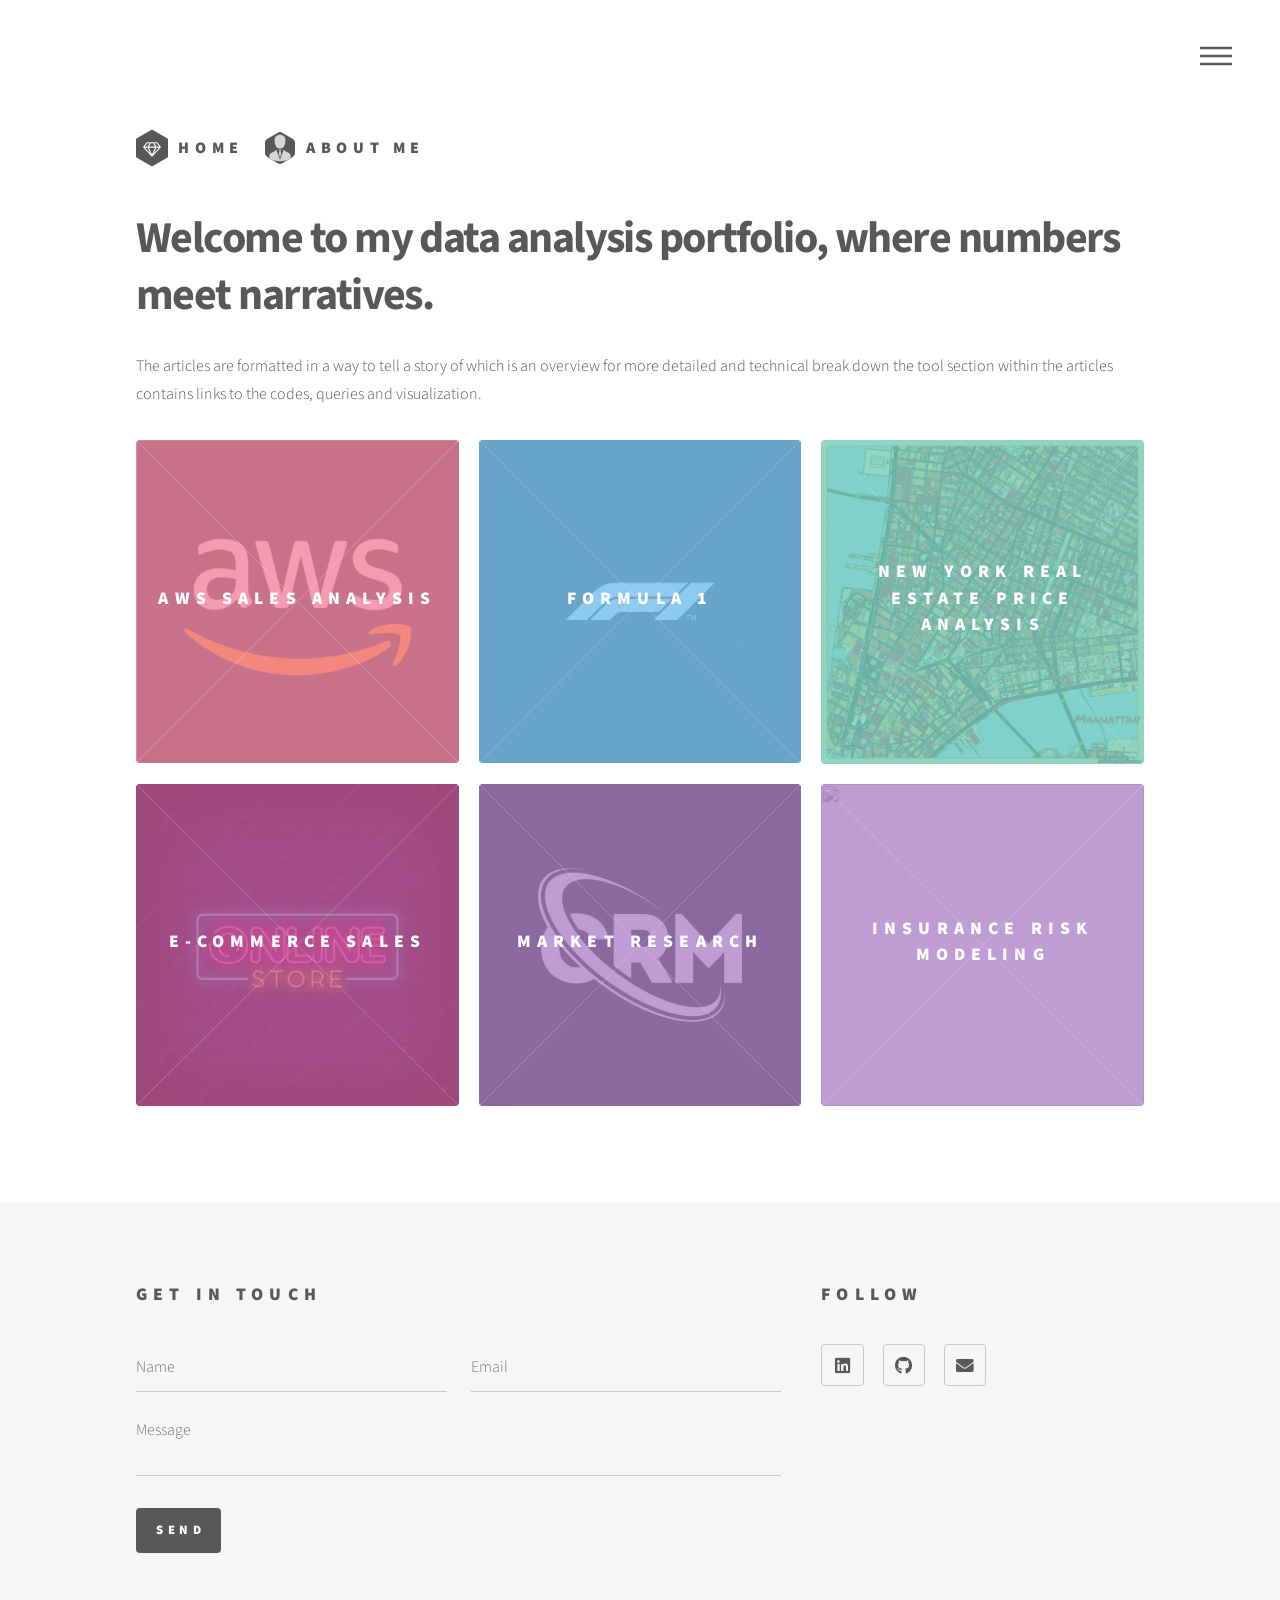
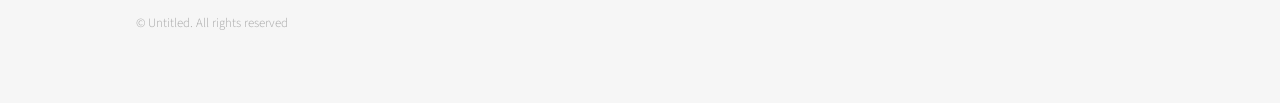
==== commit 4127804c: "Update index.html" ====
--- a/index.html
+++ b/index.html
@@ -1,9 +1,3 @@
-<!DOCTYPE HTML>
-<!--
-	Phantom by HTML5 UP
-	html5up.net | @ajlkn
-	Free for personal and commercial use under the CCA 3.0 license (html5up.net/license)
--->
 <html>
 	<head>
 		<title>Data Analysis Project Portfolio by Dagem H Tewodros </title>
@@ -115,6 +109,17 @@
 											<p>Collected and visualized(via Tableau) CRM data  from 2018–2023, resulting in a full market research report on Market trends and Competitor analysis.</p>
 										</div>
 									</a>
+								</article>
+								<article class="style5">
+									<span class="image">
+										<img src="images/Insurance Risk Modeling.png" alt="" />
+									</span>
+									<a href="Insurance Premium Pricing.html">
+										<h2>Insurance Risk Modeling</h2>
+										<div class="content">
+											<p></p>
+										</div>
+									</a>
 							</section>
 						</div>
 					</div>
@@ -165,4 +170,4 @@
 			<script src="assets/js/main.js"></script>
 
 	</body>
-</html>+</html>
